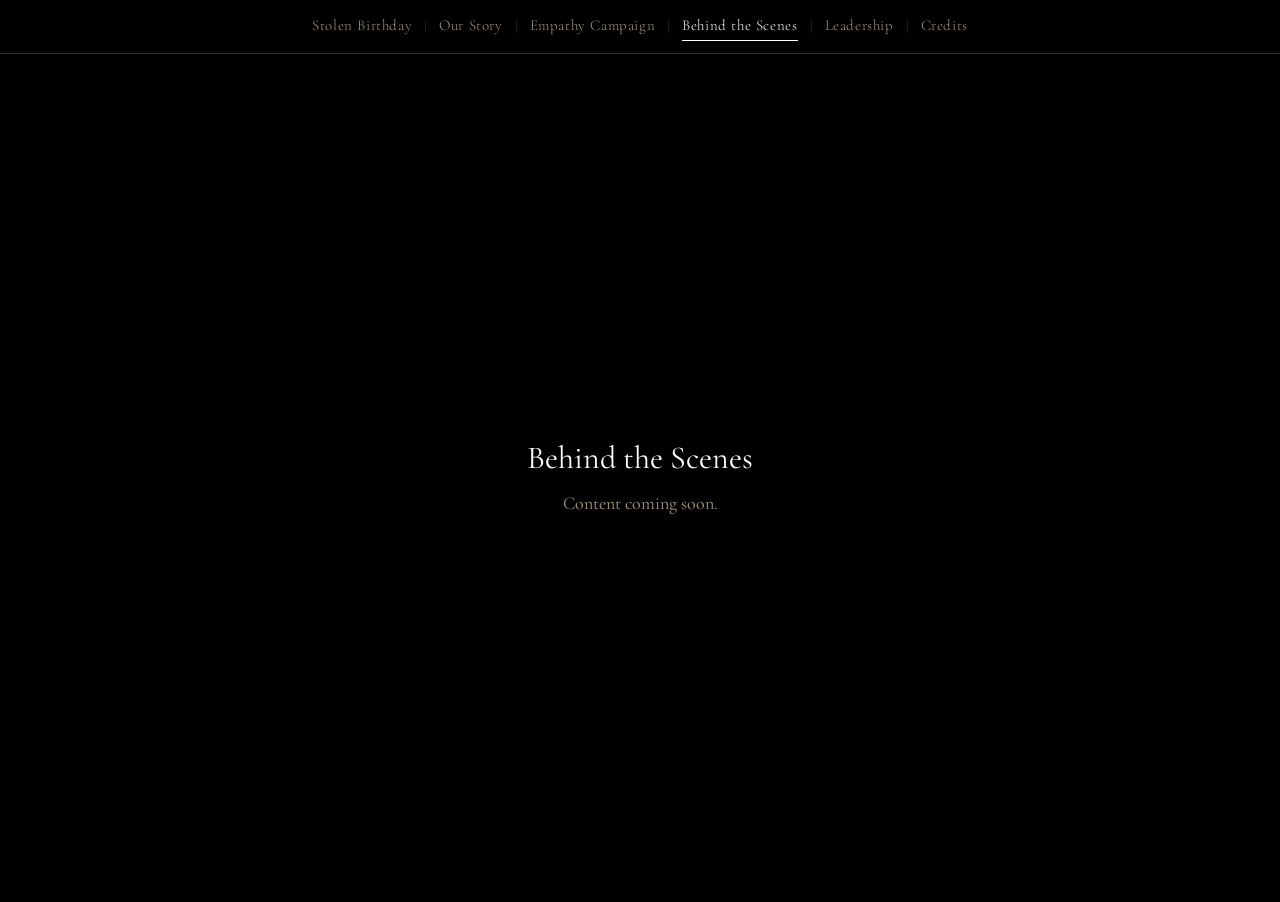
==== behind-the-scenes.html @ 31de5ffd "Ship landing page v1 with token-driven brand system. Publish the three-section magnetic landing, pan" ====
<!DOCTYPE html>
<html lang="en">
  <head>
    <meta charset="utf-8" />
    <meta name="viewport" content="width=device-width, initial-scale=1" />
    <title>Behind the Scenes — Stolen Birthday</title>
    <link rel="preconnect" href="https://fonts.googleapis.com" />
    <link rel="preconnect" href="https://fonts.gstatic.com" crossorigin />
    <link
      href="https://fonts.googleapis.com/css2?family=Cedarville+Cursive&family=Cormorant+Garamond:ital,wght@0,300;0,400;0,500;1,300;1,400&display=swap"
      rel="stylesheet"
    />
    <link rel="stylesheet" href="css/tokens.css" />
    <link rel="stylesheet" href="css/styles.css" />
  </head>
  <body class="is-pane">
    <header class="site-header">
      <nav aria-label="Primary">
        <ul class="site-nav">
          <li class="site-nav__item">
            <a class="site-nav__link" href="index.html">Stolen Birthday</a>
          </li>
          <li class="site-nav__item">
            <a class="site-nav__link" href="our-story.html">Our Story</a>
          </li>
          <li class="site-nav__item">
            <a class="site-nav__link" href="empathy-campaign.html"
              >Empathy Campaign</a
            >
          </li>
          <li class="site-nav__item">
            <a
              class="site-nav__link is-active"
              href="behind-the-scenes.html"
              aria-current="page"
              >Behind the Scenes</a
            >
          </li>
          <li class="site-nav__item">
            <a class="site-nav__link" href="leadership.html">Leadership</a>
          </li>
          <li class="site-nav__item">
            <a class="site-nav__link" href="credits.html">Credits</a>
          </li>
        </ul>
      </nav>
    </header>

    <main class="pane">
      <div class="pane__inner">
        <h1 class="pane__title">Behind the Scenes</h1>
        <p class="pane__lede">Content coming soon.</p>
      </div>
    </main>
  </body>
</html>
---- css/tokens.css ----
/**
 * Stolen Birthday — design tokens (single source of truth)
 * Edit values here only. Site + local /brand/ guidelines both consume these.
 * Paths in url() are relative to this file (css/).
 *
 * Color: pure black page; warm sodium / brick / sharp greens from assets/stills.
 * Type: Cormorant Garamond (thin elegant body/display) + Cedarville Cursive (Coming Soon).
 * Shape: sharp corners everywhere except stills arrow controls (circular by design).
 */

:root {
  color-scheme: dark;

  /* Color — tones from /assets/stills */
  --color-bg: #000000;
  --color-bg-elevated: #1a120c;
  --color-fg: #ffffff;
  --color-muted: #a89880;
  --color-accent: #d4a04a;
  --color-accent-warm: #8c4a28;
  --color-accent-green: #b4c43c;
  --color-green-deep: #2e3810;
  --color-danger: #c42828;
  --color-border: #3a2e24;
  --color-glow-warm: #5a3a12;
  --color-glow-green: #3a4a14;
  --color-glow-deep: #1a1008;

  /* Typography */
  --font-display: "Cormorant Garamond", "Times New Roman", Times, serif;
  --font-body: "Cormorant Garamond", "Times New Roman", Times, serif;
  --font-script: "Cedarville Cursive", "Cormorant Garamond", cursive;
  --font-weight-light: 300;
  --font-weight-display: 400;
  --font-weight-body: 400;
  --font-weight-strong: 500;
  --text-hero: clamp(2.75rem, 9vw, 4.5rem);
  --text-quote: clamp(1.875rem, 5.25vw, 3.75rem);
  --text-coming-soon: clamp(3.5rem, 14vw, 9rem);
  --text-h2: clamp(1.5rem, 3vw, 2rem);
  --text-body: 1.125rem;
  --text-nav: 0.9375rem;
  --text-small: 0.875rem;
  --leading-tight: 1.1;
  --leading-snug: 1.3;
  --leading-body: 1.55;
  --tracking-display: 0;
  --tracking-wide: 0.06em;
  --tracking-nav: 0.04em;

  /* Space — 4px scale */
  --space-1: 0.25rem;
  --space-2: 0.5rem;
  --space-3: 0.75rem;
  --space-4: 1rem;
  --space-5: 1.5rem;
  --space-6: 2rem;
  --space-7: 3rem;
  --space-8: 4rem;

  /* Radius / stroke — sharp corners (cinematic frames, not pills) */
  --radius-sm: 0;
  --radius-md: 0;
  --border-width: 1px;

  /* Motion */
  --ease-out: cubic-bezier(0.22, 1, 0.36, 1);
  --duration-fast: 150ms;
  --duration-med: 320ms;

  /* Layout — landing composition */
  --nav-height: 3.25rem;
  --content-inset: clamp(1rem, 4vw, 2.5rem);
  --quote-max: 75%;
  --footer-min-height: 75svh;
  --stills-slide-width: 86%;
  --logo-footer-size: 9.375rem;

  /* Assets (url relative to css/tokens.css) */
  --logo-ny: url("../assets/brand/n%26y_logo.jpeg");
}
---- css/styles.css ----
/* Site styles — consume tokens only. Edit values in tokens.css. */

* {
  box-sizing: border-box;
}

html {
  scroll-behavior: smooth;
}

html:not(:has(body.is-pane)) {
  scroll-snap-type: y mandatory;
  scroll-padding-top: var(--nav-height);
}

html,
body {
  margin: 0;
  min-height: 100%;
}

body {
  min-height: 100vh;
  background: var(--color-bg);
  color: var(--color-fg);
  font-family: var(--font-body);
  font-size: var(--text-body);
  font-weight: var(--font-weight-body);
  line-height: var(--leading-body);
}

body.is-pane {
  background: var(--color-bg);
}

@media (prefers-reduced-motion: reduce) {
  html {
    scroll-behavior: auto;
  }

  html:not(:has(body.is-pane)) {
    scroll-snap-type: y proximity;
  }
}

img {
  max-width: 100%;
  height: auto;
  display: block;
}

a {
  color: inherit;
  text-decoration: none;
}

:focus-visible {
  outline: var(--border-width) solid var(--color-accent);
  outline-offset: 3px;
}

/* —— Top nav —— */

.site-header {
  position: sticky;
  top: 0;
  z-index: 40;
  background: color-mix(in srgb, var(--color-bg) 88%, transparent);
  backdrop-filter: blur(8px);
  border-bottom: var(--border-width) solid var(--color-border);
}

.site-nav {
  display: flex;
  align-items: center;
  justify-content: center;
  flex-wrap: wrap;
  gap: var(--space-2) 0;
  min-height: var(--nav-height);
  padding: var(--space-3) var(--content-inset);
  list-style: none;
  margin: 0;
}

.site-nav__item {
  display: inline-flex;
  align-items: center;
}

.site-nav__item:not(:last-child)::after {
  content: "|";
  margin: 0 var(--space-3);
  color: var(--color-border);
  font-weight: var(--font-weight-light);
  font-size: var(--text-nav);
  line-height: 1;
  pointer-events: none;
}

.site-nav__link {
  font-family: var(--font-body);
  font-size: var(--text-nav);
  font-weight: var(--font-weight-light);
  letter-spacing: var(--tracking-nav);
  line-height: var(--leading-snug);
  color: var(--color-muted);
  white-space: nowrap;
  padding: var(--space-1) 0;
  border-bottom: var(--border-width) solid transparent;
  transition:
    color var(--duration-fast) var(--ease-out),
    border-color var(--duration-fast) var(--ease-out);
}

.site-nav__link:hover {
  color: var(--color-fg);
}

.site-nav__link.is-active {
  color: var(--color-fg);
  border-bottom-color: var(--color-fg);
}

@media (max-width: 40rem) {
  .site-nav {
    gap: var(--space-1) 0;
    justify-content: flex-start;
    overflow-x: auto;
    flex-wrap: nowrap;
    -webkit-overflow-scrolling: touch;
    scrollbar-width: none;
  }

  .site-nav::-webkit-scrollbar {
    display: none;
  }

  .site-nav__item:not(:last-child)::after {
    margin: 0 var(--space-2);
  }
}

/* —— Landing sections —— */

.landing {
  display: block;
}

.section {
  padding: var(--space-6) var(--content-inset);
}

.section--hero,
.section--stills,
.site-footer {
  scroll-snap-align: start;
  scroll-snap-stop: always;
}

.section--hero {
  position: relative;
  min-height: calc(100svh - var(--nav-height));
  display: flex;
  align-items: center;
  justify-content: center;
  padding: 0;
  overflow: visible;
}

.hero-frame {
  position: relative;
  width: 100%;
  aspect-ratio: 21 / 9;
  max-height: calc(100svh - var(--nav-height));
  background: var(--color-bg-elevated);
  border-block: var(--border-width) solid var(--color-border);
  border-inline: none;
  overflow: visible;
  display: grid;
  place-items: center;
}

.hero-frame__copy {
  position: absolute;
  left: 0;
  right: 0;
  bottom: 0;
  z-index: 2;
  height: 20vh;
  min-height: 5.5rem;
  display: flex;
  flex-direction: column;
  align-items: center;
  justify-content: flex-end;
  text-align: center;
  padding: 0 var(--content-inset) 0;
  transform: translateY(0.35rem);
  pointer-events: none;
}

.hero-frame__status {
  margin: 0;
  font-family: var(--font-script);
  font-size: var(--text-coming-soon);
  font-weight: var(--font-weight-display);
  font-style: normal;
  line-height: 0.9;
  letter-spacing: var(--tracking-display);
  color: var(--color-fg);
  white-space: nowrap;
}

.hero-frame__center {
  display: flex;
  flex-direction: column;
  align-items: center;
  gap: var(--space-5);
  z-index: 1;
  text-align: center;
  padding-inline: var(--content-inset);
}

.hero-frame__note {
  margin: 0;
  font-family: var(--font-body);
  font-size: var(--text-body);
  font-weight: var(--font-weight-light);
  font-style: normal;
  line-height: var(--leading-body);
  letter-spacing: var(--tracking-nav);
  color: var(--color-muted);
}

.hero-frame__cta {
  display: inline-block;
  margin: 0;
  padding: var(--space-2) var(--space-5);
  border: var(--border-width) solid var(--color-accent);
  background: transparent;
  color: var(--color-accent);
  font-family: var(--font-body);
  font-size: var(--text-small);
  font-weight: var(--font-weight-light);
  letter-spacing: var(--tracking-nav);
  line-height: var(--leading-snug);
  text-align: center;
  transition:
    color var(--duration-fast) var(--ease-out),
    background-color var(--duration-fast) var(--ease-out),
    border-color var(--duration-fast) var(--ease-out);
}

.hero-frame__cta:hover {
  color: var(--color-bg);
  background: var(--color-accent);
  border-color: var(--color-accent);
}

/* —— Stills roulette —— */

.section--stills {
  min-height: calc(100svh - var(--nav-height));
  display: flex;
  flex-direction: column;
  justify-content: center;
  padding-top: var(--space-7);
  padding-bottom: var(--space-8);
  padding-inline: clamp(0.75rem, 2.5vw, 1.75rem);
}

.stills {
  width: 100%;
  max-width: none;
  margin: 0 auto;
}

.stills__viewport {
  position: relative;
  overflow: hidden;
  background: transparent;
  border: none;
  aspect-ratio: 21 / 9;
  touch-action: pan-y;
  cursor: grab;
  user-select: none;
}

.stills__viewport.is-dragging {
  cursor: grabbing;
}

.stills__track {
  display: flex;
  align-items: stretch;
  height: 100%;
  gap: var(--space-3);
  will-change: transform;
}

.stills__track.is-animating {
  transition: transform var(--duration-med) var(--ease-out);
}

.stills__slide {
  position: relative;
  flex: 0 0 var(--stills-slide-width);
  width: var(--stills-slide-width);
  height: 100%;
  margin: 0;
  border: var(--border-width) solid var(--color-border);
  background: var(--color-bg-elevated);
  overflow: hidden;
}

.stills__slide img {
  width: 100%;
  height: 100%;
  object-fit: cover;
  pointer-events: none;
  -webkit-user-drag: none;
}

.stills__controls {
  display: flex;
  justify-content: center;
  gap: var(--space-4);
  margin-top: var(--space-5);
}

.stills__btn {
  width: 2.25rem;
  height: 2.25rem;
  border-radius: 50%;
  border: var(--border-width) solid var(--color-border);
  background: transparent;
  color: var(--color-fg);
  font-family: var(--font-body);
  font-size: var(--text-small);
  font-weight: var(--font-weight-light);
  line-height: 1;
  cursor: pointer;
  display: inline-grid;
  place-items: center;
  padding: 0;
  transition:
    border-color var(--duration-fast) var(--ease-out),
    color var(--duration-fast) var(--ease-out),
    background-color var(--duration-fast) var(--ease-out);
}

.stills__btn:hover {
  border-color: var(--color-fg);
  color: var(--color-fg);
}

.stills__btn:active {
  background: var(--color-bg-elevated);
}

/* —— Quote footer —— */

.site-footer {
  border-top: var(--border-width) solid var(--color-border);
  background: var(--color-bg);
  min-height: var(--footer-min-height);
  display: flex;
  flex-direction: column;
  justify-content: space-between;
  padding: var(--space-7) 0 var(--space-5);
}

.footer-quote {
  flex: 1;
  display: flex;
  flex-direction: column;
  justify-content: center;
  align-items: stretch;
  max-width: var(--quote-max);
  width: 100%;
  margin: 0 auto;
  padding-inline: var(--content-inset);
  text-align: center;
  opacity: 0;
  transform: translateY(0.75rem);
  transition:
    opacity var(--duration-med) var(--ease-out),
    transform var(--duration-med) var(--ease-out);
}

.footer-quote.is-visible {
  opacity: 1;
  transform: translateY(0);
}

.footer-quote__text {
  margin: 0;
  font-family: var(--font-display);
  font-size: var(--text-quote);
  font-weight: var(--font-weight-light);
  line-height: var(--leading-snug);
  color: var(--color-fg);
}

.footer-quote__text p {
  margin: 0;
}

.footer-quote__text p + p {
  margin-top: var(--space-5);
}

.footer-quote__attr {
  display: block;
  margin-top: var(--space-6);
  font-family: var(--font-display);
  font-style: normal;
  font-size: var(--text-h2);
  font-weight: var(--font-weight-light);
  color: var(--color-fg);
  text-align: center;
}

.footer-meta {
  display: grid;
  grid-template-columns: 1fr auto 1fr;
  align-items: center;
  gap: var(--space-4);
  width: 100%;
  margin: var(--space-7) 0 0;
  padding: var(--space-4) var(--content-inset) 0;
  border-top: var(--border-width) solid var(--color-border);
}

.footer-meta__contact {
  justify-self: start;
  min-width: 0;
  font-size: var(--text-small);
  color: var(--color-muted);
  line-height: 1;
}

.footer-meta__contact a {
  color: var(--color-muted);
  border-bottom: var(--border-width) solid transparent;
  white-space: nowrap;
  transition:
    color var(--duration-fast) var(--ease-out),
    border-color var(--duration-fast) var(--ease-out);
}

.footer-meta__contact a:hover {
  color: var(--color-fg);
  border-bottom-color: var(--color-fg);
}

.footer-meta__socials {
  display: flex;
  flex-wrap: nowrap;
  align-items: center;
  gap: var(--space-3);
  margin: 0;
  padding: 0;
  list-style: none;
  overflow-x: auto;
  scrollbar-width: none;
}

.footer-meta__socials::-webkit-scrollbar {
  display: none;
}

.footer-meta__logo {
  justify-self: center;
  width: var(--logo-footer-size);
  height: var(--logo-footer-size);
  background-color: var(--color-bg);
  background-image: var(--logo-ny);
  background-size: contain;
  background-repeat: no-repeat;
  background-position: center;
}

.footer-meta__copy {
  justify-self: end;
  text-align: right;
  margin: 0;
  font-size: var(--text-small);
  color: var(--color-muted);
  line-height: 1;
  white-space: nowrap;
}

@media (max-width: 40rem) {
  .footer-meta {
    gap: var(--space-3);
  }

  .footer-meta__logo {
    width: calc(var(--logo-footer-size) * 0.8);
    height: calc(var(--logo-footer-size) * 0.8);
  }
}

/* —— Pane placeholder pages —— */

.pane {
  min-height: calc(100vh - var(--nav-height));
  display: flex;
  align-items: center;
  justify-content: center;
  padding: var(--space-8) var(--content-inset);
  text-align: center;
}

.pane__inner {
  max-width: 28rem;
}

.pane__title {
  margin: 0 0 var(--space-3);
  font-family: var(--font-display);
  font-size: var(--text-h2);
  font-weight: var(--font-weight-display);
  line-height: var(--leading-snug);
  letter-spacing: var(--tracking-display);
}

.pane__lede {
  margin: 0;
  color: var(--color-muted);
  font-size: var(--text-body);
}

.pane__home {
  margin: var(--space-5) 0 0;
}
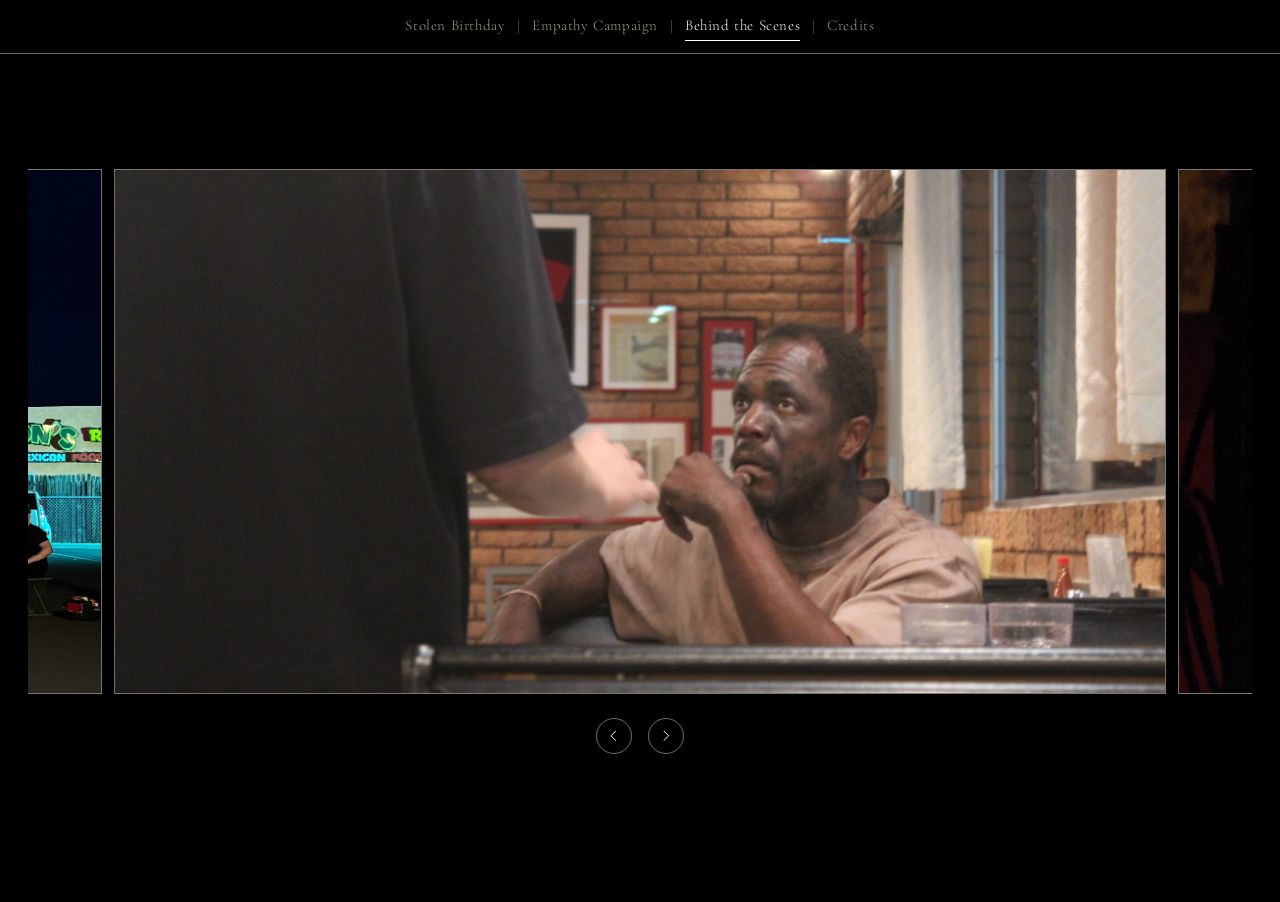
==== commit 2cbe588e: "Add film credits crawl, BTS roulette, and trim unused panes. Ship scrollable credits with day photos" ====
--- a/behind-the-scenes.html
+++ b/behind-the-scenes.html
@@ -4,6 +4,10 @@
     <meta charset="utf-8" />
     <meta name="viewport" content="width=device-width, initial-scale=1" />
     <title>Behind the Scenes — Stolen Birthday</title>
+    <meta
+      name="description"
+      content="Behind the scenes photos from the making of Stolen Birthday."
+    />
     <link rel="preconnect" href="https://fonts.googleapis.com" />
     <link rel="preconnect" href="https://fonts.gstatic.com" crossorigin />
     <link
@@ -13,15 +17,12 @@
     <link rel="stylesheet" href="css/tokens.css" />
     <link rel="stylesheet" href="css/styles.css" />
   </head>
-  <body class="is-pane">
+  <body class="is-bts">
     <header class="site-header">
       <nav aria-label="Primary">
         <ul class="site-nav">
           <li class="site-nav__item">
             <a class="site-nav__link" href="index.html">Stolen Birthday</a>
-          </li>
-          <li class="site-nav__item">
-            <a class="site-nav__link" href="our-story.html">Our Story</a>
           </li>
           <li class="site-nav__item">
             <a class="site-nav__link" href="empathy-campaign.html"
@@ -37,20 +38,142 @@
             >
           </li>
           <li class="site-nav__item">
-            <a class="site-nav__link" href="leadership.html">Leadership</a>
-          </li>
-          <li class="site-nav__item">
             <a class="site-nav__link" href="credits.html">Credits</a>
           </li>
         </ul>
       </nav>
     </header>
 
-    <main class="pane">
-      <div class="pane__inner">
-        <h1 class="pane__title">Behind the Scenes</h1>
-        <p class="pane__lede">Content coming soon.</p>
+    <main class="bts" aria-label="Behind the scenes">
+      <div class="stills" data-stills>
+        <div class="stills__viewport">
+          <div class="stills__track" data-stills-track>
+            <figure class="stills__slide">
+              <img
+                src="assets/bts/stolen_birthday_bts1.jpeg"
+                alt="Behind the scenes photo 1"
+                width="720"
+                height="480"
+              />
+            </figure>
+            <figure class="stills__slide">
+              <img
+                src="assets/bts/stolen_birthday_bts2.jpeg"
+                alt="Behind the scenes photo 2"
+                width="4032"
+                height="2268"
+                loading="lazy"
+              />
+            </figure>
+            <figure class="stills__slide">
+              <img
+                src="assets/bts/stolen_birthday_bts3.jpeg"
+                alt="Behind the scenes photo 3"
+                width="1280"
+                height="720"
+                loading="lazy"
+              />
+            </figure>
+            <figure class="stills__slide">
+              <img
+                src="assets/bts/stolen_birthday_bts4.jpeg"
+                alt="Behind the scenes photo 4"
+                width="4032"
+                height="2268"
+                loading="lazy"
+              />
+            </figure>
+            <figure class="stills__slide">
+              <img
+                src="assets/bts/stolen_birthday_bts5.jpeg"
+                alt="Behind the scenes photo 5"
+                width="4032"
+                height="2268"
+                loading="lazy"
+              />
+            </figure>
+            <figure class="stills__slide">
+              <img
+                src="assets/bts/stolen_birthday_bts6.jpeg"
+                alt="Behind the scenes photo 6"
+                width="4032"
+                height="2268"
+                loading="lazy"
+              />
+            </figure>
+            <figure class="stills__slide">
+              <img
+                src="assets/bts/stolen_birthday_bts7.jpeg"
+                alt="Behind the scenes photo 7"
+                width="4032"
+                height="2268"
+                loading="lazy"
+              />
+            </figure>
+            <figure class="stills__slide">
+              <img
+                src="assets/bts/stolen_birthday_bts8.jpeg"
+                alt="Behind the scenes photo 8"
+                width="4032"
+                height="3024"
+                loading="lazy"
+              />
+            </figure>
+            <figure class="stills__slide">
+              <img
+                src="assets/bts/stolen_birthday_bts9.JPG"
+                alt="Behind the scenes photo 9"
+                width="1179"
+                height="629"
+                loading="lazy"
+              />
+            </figure>
+            <figure class="stills__slide">
+              <img
+                src="assets/bts/stolen_birthday_bts10.jpeg"
+                alt="Behind the scenes photo 10"
+                width="5712"
+                height="4284"
+                loading="lazy"
+              />
+            </figure>
+          </div>
+        </div>
+        <div class="stills__controls">
+          <button
+            type="button"
+            class="stills__btn"
+            data-stills-prev
+            aria-label="Previous photo"
+          >
+            <svg
+              class="stills__icon"
+              viewBox="0 0 24 24"
+              aria-hidden="true"
+              focusable="false"
+            >
+              <path d="M15 4L7 12l8 8" />
+            </svg>
+          </button>
+          <button
+            type="button"
+            class="stills__btn"
+            data-stills-next
+            aria-label="Next photo"
+          >
+            <svg
+              class="stills__icon"
+              viewBox="0 0 24 24"
+              aria-hidden="true"
+              focusable="false"
+            >
+              <path d="M9 4l8 8-8 8" />
+            </svg>
+          </button>
+        </div>
       </div>
     </main>
+
+    <script src="js/main.js" defer></script>
   </body>
 </html>
--- a/css/tokens.css
+++ b/css/tokens.css
@@ -21,7 +21,8 @@
   --color-accent-green: #b4c43c;
   --color-green-deep: #2e3810;
   --color-danger: #c42828;
-  --color-border: #3a2e24;
+  /* Soft white — same 1px stroke as before; full #fff reads heavier on black */
+  --color-border: color-mix(in srgb, #ffffff 42%, transparent);
   --color-glow-warm: #5a3a12;
   --color-glow-green: #3a4a14;
   --color-glow-deep: #1a1008;
@@ -41,12 +42,21 @@
   --text-body: 1.125rem;
   --text-nav: 0.9375rem;
   --text-small: 0.875rem;
+  --text-credit-role: clamp(0.8125rem, 1.5vw, 1.05rem);
+  --text-credit-name: clamp(1.05rem, 2.2vw, 1.5rem);
   --leading-tight: 1.1;
   --leading-snug: 1.3;
   --leading-body: 1.55;
+  --leading-credit: 1.25;
   --tracking-display: 0;
   --tracking-wide: 0.06em;
   --tracking-nav: 0.04em;
+
+  /* Credits */
+  --credits-block-gap: clamp(2.75rem, 7vh, 4.5rem);
+  --credits-pair-gap: 0.35em;
+  --credits-cast-gap: 0.55em;
+  --credits-as-gutter: clamp(0.65rem, 1.6vw, 1.1rem);
 
   /* Space — 4px scale */
   --space-1: 0.25rem;
@@ -65,8 +75,10 @@
 
   /* Motion */
   --ease-out: cubic-bezier(0.22, 1, 0.36, 1);
+  --ease-stills: cubic-bezier(0.33, 0.1, 0.25, 1);
   --duration-fast: 150ms;
   --duration-med: 320ms;
+  --duration-stills: 720ms;
 
   /* Layout — landing composition */
   --nav-height: 3.25rem;
--- a/css/styles.css
+++ b/css/styles.css
@@ -55,7 +55,7 @@
 }
 
 :focus-visible {
-  outline: var(--border-width) solid var(--color-accent);
+  outline: var(--border-width) solid var(--color-fg);
   outline-offset: 3px;
 }
 
@@ -159,9 +159,9 @@
 
 .section--hero {
   position: relative;
-  min-height: calc(100svh - var(--nav-height));
-  display: flex;
-  align-items: center;
+  min-height: calc(100svh - var(--nav-height) - var(--space-6));
+  display: flex;
+  align-items: flex-start;
   justify-content: center;
   padding: 0;
   overflow: visible;
@@ -171,7 +171,7 @@
   position: relative;
   width: 100%;
   aspect-ratio: 21 / 9;
-  max-height: calc(100svh - var(--nav-height));
+  max-height: calc(100svh - var(--nav-height) - var(--space-6));
   background: var(--color-bg-elevated);
   border-block: var(--border-width) solid var(--color-border);
   border-inline: none;
@@ -298,7 +298,7 @@
 }
 
 .stills__track.is-animating {
-  transition: transform var(--duration-med) var(--ease-out);
+  transition: transform var(--duration-stills) var(--ease-stills);
 }
 
 .stills__slide {
@@ -334,10 +334,6 @@
   border: var(--border-width) solid var(--color-border);
   background: transparent;
   color: var(--color-fg);
-  font-family: var(--font-body);
-  font-size: var(--text-small);
-  font-weight: var(--font-weight-light);
-  line-height: 1;
   cursor: pointer;
   display: inline-grid;
   place-items: center;
@@ -346,6 +342,21 @@
     border-color var(--duration-fast) var(--ease-out),
     color var(--duration-fast) var(--ease-out),
     background-color var(--duration-fast) var(--ease-out);
+}
+
+.stills__icon {
+  width: 0.85rem;
+  height: 0.85rem;
+  display: block;
+}
+
+.stills__icon path {
+  fill: none;
+  stroke: currentColor;
+  stroke-width: var(--border-width);
+  stroke-linecap: square;
+  stroke-linejoin: miter;
+  vector-effect: non-scaling-stroke;
 }
 
 .stills__btn:hover {
@@ -534,3 +545,208 @@
 .pane__home {
   margin: var(--space-5) 0 0;
 }
+
+/* —— Behind the scenes roulette —— */
+
+body.is-bts {
+  min-height: 100vh;
+  min-height: 100dvh;
+}
+
+.bts {
+  min-height: calc(100svh - var(--nav-height));
+  display: flex;
+  flex-direction: column;
+  justify-content: center;
+  padding: var(--space-6) clamp(0.75rem, 2.5vw, 1.75rem) var(--space-8);
+}
+
+/* —— Film credits —— */
+
+.credits {
+  min-height: calc(100vh - var(--nav-height));
+  min-height: calc(100dvh - var(--nav-height));
+  background: var(--color-bg);
+  color: var(--color-fg);
+  padding: var(--space-8) var(--content-inset);
+}
+
+.credits__list {
+  display: flex;
+  flex-direction: column;
+  align-items: center;
+  gap: var(--credits-block-gap);
+  width: min(44rem, 100%);
+  margin: var(--space-7) auto 0;
+  text-align: center;
+}
+
+.credits__logo {
+  width: var(--logo-footer-size);
+  height: var(--logo-footer-size);
+  margin: var(--space-8) auto 0;
+  background-color: var(--color-bg);
+  background-image: var(--logo-ny);
+  background-size: contain;
+  background-repeat: no-repeat;
+  background-position: center;
+}
+
+.credit {
+  display: flex;
+  flex-direction: column;
+  align-items: center;
+  gap: var(--credits-pair-gap);
+  width: 100%;
+}
+
+.credit__role {
+  margin: 0;
+  font-family: var(--font-display);
+  font-size: var(--text-credit-role);
+  font-weight: var(--font-weight-light);
+  line-height: var(--leading-credit);
+  letter-spacing: var(--tracking-display);
+  color: var(--color-fg);
+}
+
+.credit__name {
+  margin: 0;
+  font-family: var(--font-display);
+  font-size: var(--text-credit-name);
+  font-weight: var(--font-weight-display);
+  line-height: var(--leading-credit);
+  letter-spacing: var(--tracking-display);
+  color: var(--color-fg);
+}
+
+.credit--cast {
+  gap: var(--space-4);
+}
+
+.credit__cast {
+  display: flex;
+  flex-direction: column;
+  align-items: stretch;
+  gap: var(--credits-cast-gap);
+  width: min(100%, 46rem);
+  margin: 0;
+  padding: 0;
+  list-style: none;
+}
+
+.credit__row {
+  display: grid;
+  grid-template-columns: minmax(0, 1fr) auto minmax(0, 1fr);
+  align-items: baseline;
+  column-gap: var(--credits-as-gutter);
+  font-family: var(--font-display);
+  font-size: var(--text-credit-name);
+  font-weight: var(--font-weight-display);
+  line-height: var(--leading-credit);
+}
+
+.credit__actor {
+  text-align: right;
+  white-space: nowrap;
+}
+
+.credit__as {
+  text-align: center;
+  font-size: 0.92em;
+  font-weight: var(--font-weight-light);
+}
+
+.credit__character {
+  text-align: left;
+  white-space: nowrap;
+}
+
+@media (max-width: 40rem) {
+  .credit__row {
+    display: flex;
+    flex-wrap: wrap;
+    justify-content: center;
+    column-gap: var(--credits-as-gutter);
+    row-gap: 0.15em;
+  }
+
+  .credit__actor,
+  .credit__character {
+    white-space: normal;
+    text-align: center;
+  }
+}
+
+.credits-closer {
+  width: 100%;
+  margin: 0;
+  text-align: center;
+}
+
+.credits-closer__inner {
+  width: min(72rem, 100%);
+  margin: 0 auto;
+}
+
+.credits-closer::after {
+  content: "";
+  display: block;
+  width: 100vw;
+  height: var(--border-width);
+  margin: var(--space-5) 0 0;
+  margin-left: calc(50% - 50vw);
+  background: var(--color-border);
+}
+
+.credits-closer__days {
+  display: grid;
+  grid-template-columns: 1fr 1fr;
+  gap: var(--space-4);
+}
+
+.credits-closer__day {
+  margin: 0;
+  display: flex;
+  flex-direction: column;
+  gap: var(--space-3);
+}
+
+.credits-closer__day img {
+  width: 100%;
+  aspect-ratio: 16 / 9;
+  height: auto;
+  object-fit: cover;
+  object-position: center;
+  display: block;
+  background: var(--color-bg-elevated);
+}
+
+.credits-closer__day figcaption {
+  margin: 0;
+  font-family: var(--font-display);
+  font-size: var(--text-credit-role);
+  font-weight: var(--font-weight-light);
+  line-height: var(--leading-credit);
+  letter-spacing: var(--tracking-display);
+  color: var(--color-fg);
+}
+
+.credits-closer__thanks {
+  margin: var(--space-5) 0 0;
+  width: 100%;
+  max-width: none;
+  font-family: var(--font-display);
+  font-size: var(--text-credit-name);
+  font-weight: var(--font-weight-display);
+  line-height: var(--leading-snug);
+  letter-spacing: var(--tracking-display);
+  color: var(--color-fg);
+}
+
+@media (max-width: 40rem) {
+  .credits-closer__days {
+    grid-template-columns: 1fr;
+    gap: var(--space-6);
+  }
+}
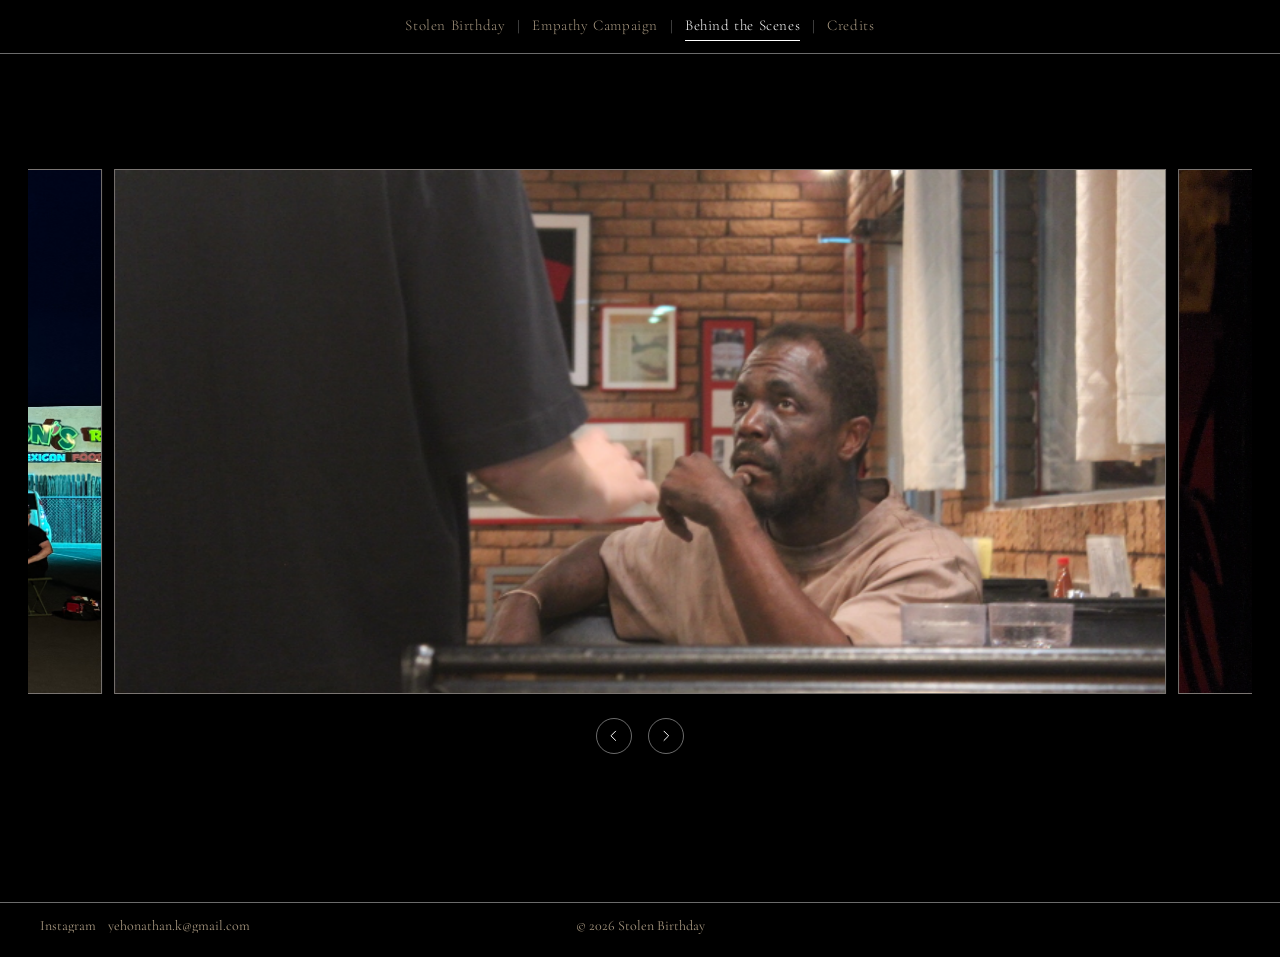
==== commit ad80fbbe: "Share compact footers, clear Safari chrome, and free non-landing scroll. Lift content above the mobi" ====
--- a/behind-the-scenes.html
+++ b/behind-the-scenes.html
@@ -2,7 +2,10 @@
 <html lang="en">
   <head>
     <meta charset="utf-8" />
-    <meta name="viewport" content="width=device-width, initial-scale=1" />
+    <meta
+      name="viewport"
+      content="width=device-width, initial-scale=1, viewport-fit=cover"
+    />
     <title>Behind the Scenes — Stolen Birthday</title>
     <meta
       name="description"
@@ -17,32 +20,49 @@
     <link rel="stylesheet" href="css/tokens.css" />
     <link rel="stylesheet" href="css/styles.css" />
   </head>
-  <body class="is-bts">
-    <header class="site-header">
-      <nav aria-label="Primary">
-        <ul class="site-nav">
-          <li class="site-nav__item">
-            <a class="site-nav__link" href="index.html">Stolen Birthday</a>
-          </li>
-          <li class="site-nav__item">
-            <a class="site-nav__link" href="empathy-campaign.html"
-              >Empathy Campaign</a
-            >
-          </li>
-          <li class="site-nav__item">
-            <a
-              class="site-nav__link is-active"
-              href="behind-the-scenes.html"
-              aria-current="page"
-              >Behind the Scenes</a
-            >
-          </li>
-          <li class="site-nav__item">
-            <a class="site-nav__link" href="credits.html">Credits</a>
-          </li>
-        </ul>
-      </nav>
+  <body class="is-bts is-free-scroll">
+    <header class="site-header" data-site-header>
+      <div class="site-header__bar">
+        <p class="site-header__title">Behind the Scenes</p>
+        <button
+          type="button"
+          class="nav-toggle"
+          data-nav-toggle
+          aria-expanded="false"
+          aria-controls="primary-nav"
+          aria-label="Open menu"
+        >
+          <span class="nav-toggle__icon" aria-hidden="true">
+            <span></span>
+            <span></span>
+            <span></span>
+          </span>
+        </button>
+      </div>
     </header>
+    <nav id="primary-nav" class="site-nav-panel" data-nav-panel aria-label="Primary">
+      <ul class="site-nav">
+        <li class="site-nav__item">
+          <a class="site-nav__link" href="index.html">Stolen Birthday</a>
+        </li>
+        <li class="site-nav__item">
+          <a class="site-nav__link" href="empathy-campaign.html"
+            >Empathy Campaign</a
+          >
+        </li>
+        <li class="site-nav__item">
+          <a
+            class="site-nav__link is-active"
+            href="behind-the-scenes.html"
+            aria-current="page"
+            >Behind the Scenes</a
+          >
+        </li>
+        <li class="site-nav__item">
+          <a class="site-nav__link" href="credits.html">Credits</a>
+        </li>
+      </ul>
+    </nav>
 
     <main class="bts" aria-label="Behind the scenes">
       <div class="stills" data-stills>
@@ -87,15 +107,6 @@
               <img
                 src="assets/bts/stolen_birthday_bts5.jpeg"
                 alt="Behind the scenes photo 5"
-                width="4032"
-                height="2268"
-                loading="lazy"
-              />
-            </figure>
-            <figure class="stills__slide">
-              <img
-                src="assets/bts/stolen_birthday_bts6.jpeg"
-                alt="Behind the scenes photo 6"
                 width="4032"
                 height="2268"
                 loading="lazy"
@@ -174,6 +185,29 @@
       </div>
     </main>
 
+    <footer class="site-footer site-footer--meta">
+      <div class="footer-meta footer-meta--simple">
+        <div class="footer-meta__contact">
+          <ul class="footer-meta__socials">
+            <li>
+              <a
+                href="https://www.instagram.com/stolenbirthday/"
+                target="_blank"
+                rel="noopener noreferrer"
+                >Instagram</a
+              >
+            </li>
+            <li>
+              <a href="mailto:yehonathan.k@gmail.com"
+                >yehonathan.k@gmail.com</a
+              >
+            </li>
+          </ul>
+        </div>
+        <p class="footer-meta__copy">© 2026 Stolen Birthday</p>
+      </div>
+    </footer>
+
     <script src="js/main.js" defer></script>
   </body>
 </html>
--- a/css/tokens.css
+++ b/css/tokens.css
@@ -87,6 +87,11 @@
   --footer-min-height: 75svh;
   --stills-slide-width: 86%;
   --logo-footer-size: 9.375rem;
+  /* Home indicator / notch only — NOT Safari’s toolbar */
+  --safe-bottom: env(safe-area-inset-bottom, 0px);
+  /* Extra clearance for mobile browser chrome (Safari bottom bar ≈ 5rem).
+     safe-area-inset alone does not cover that toolbar. */
+  --browser-chrome-bottom: 0px;
 
   /* Assets (url relative to css/tokens.css) */
   --logo-ny: url("../assets/brand/n%26y_logo.jpeg");
--- a/css/styles.css
+++ b/css/styles.css
@@ -8,7 +8,7 @@
   scroll-behavior: smooth;
 }
 
-html:not(:has(body.is-pane)) {
+html:not(:has(body.is-pane, body.is-free-scroll)) {
   scroll-snap-type: y mandatory;
   scroll-padding-top: var(--nav-height);
 }
@@ -38,7 +38,7 @@
     scroll-behavior: auto;
   }
 
-  html:not(:has(body.is-pane)) {
+  html:not(:has(body.is-pane, body.is-free-scroll)) {
     scroll-snap-type: y proximity;
   }
 }
@@ -62,11 +62,24 @@
 /* —— Top nav —— */
 
 .site-header {
+  /* Mobile-only chrome (hamburger). Desktop nav sticks on .site-nav-panel. */
+  position: sticky;
+  top: 0;
+  z-index: 60;
+  background: transparent;
+  border-bottom: none;
+}
+
+.site-header__bar {
+  display: none;
+}
+
+.site-nav-panel {
   position: sticky;
   top: 0;
   z-index: 40;
-  background: color-mix(in srgb, var(--color-bg) 88%, transparent);
-  backdrop-filter: blur(8px);
+  display: block;
+  background: color-mix(in srgb, var(--color-bg) 94%, transparent);
   border-bottom: var(--border-width) solid var(--color-border);
 }
 
@@ -112,8 +125,10 @@
     border-color var(--duration-fast) var(--ease-out);
 }
 
-.site-nav__link:hover {
-  color: var(--color-fg);
+@media (hover: hover) and (pointer: fine) {
+  .site-nav__link:hover {
+    color: var(--color-fg);
+  }
 }
 
 .site-nav__link.is-active {
@@ -121,22 +136,206 @@
   border-bottom-color: var(--color-fg);
 }
 
+.nav-toggle {
+  display: inline-flex;
+  align-items: center;
+  justify-content: center;
+  width: 2.75rem;
+  height: 2.75rem;
+  margin: 0;
+  padding: 0;
+  border: none;
+  background: transparent;
+  color: var(--color-fg);
+  cursor: pointer;
+}
+
+.nav-toggle__icon {
+  position: relative;
+  display: block;
+  width: 1.25rem;
+  height: 0.875rem;
+}
+
+.nav-toggle__icon span {
+  position: absolute;
+  left: 0;
+  right: 0;
+  height: var(--border-width);
+  background: currentColor;
+  transition:
+    transform var(--duration-med) var(--ease-out),
+    opacity var(--duration-fast) var(--ease-out),
+    top var(--duration-med) var(--ease-out);
+}
+
+.nav-toggle__icon span:nth-child(1) {
+  top: 0;
+}
+
+.nav-toggle__icon span:nth-child(2) {
+  top: 50%;
+  transform: translateY(-50%);
+}
+
+.nav-toggle__icon span:nth-child(3) {
+  bottom: 0;
+  top: auto;
+}
+
+body.is-nav-open {
+  overflow: hidden;
+}
+
+body.is-nav-open .nav-toggle__icon span:nth-child(1) {
+  top: 50%;
+  transform: translateY(-50%) rotate(45deg);
+}
+
+body.is-nav-open .nav-toggle__icon span:nth-child(2) {
+  opacity: 0;
+}
+
+body.is-nav-open .nav-toggle__icon span:nth-child(3) {
+  top: 50%;
+  bottom: auto;
+  transform: translateY(-50%) rotate(-45deg);
+}
+
+.site-header__title {
+  display: none;
+  margin: 0;
+  font-family: var(--font-body);
+  font-size: var(--text-nav);
+  font-weight: var(--font-weight-light);
+  letter-spacing: var(--tracking-nav);
+  line-height: var(--leading-snug);
+  color: var(--color-fg);
+  white-space: nowrap;
+  overflow: hidden;
+  text-overflow: ellipsis;
+  min-width: 0;
+}
+
 @media (max-width: 40rem) {
+  :root {
+    /* ~Safari/Chrome iOS bottom toolbar; safe-area alone is not enough */
+    --browser-chrome-bottom: 5.25rem;
+  }
+
+  .site-header__bar {
+    display: flex;
+    align-items: center;
+    justify-content: space-between;
+    gap: var(--space-3);
+    position: relative;
+    z-index: 60;
+    min-height: var(--nav-height);
+    padding-top: max(var(--space-2), env(safe-area-inset-top, 0px));
+    padding-bottom: var(--space-2);
+    padding-inline: var(--content-inset);
+    background: color-mix(in srgb, var(--color-bg) 94%, transparent);
+    border-bottom: var(--border-width) solid var(--color-border);
+  }
+
+  .site-header__title {
+    display: block;
+  }
+
+  .nav-toggle {
+    flex-shrink: 0;
+  }
+
+  .site-nav-panel {
+    position: fixed;
+    inset: 0;
+    z-index: 50;
+    display: flex;
+    align-items: center;
+    justify-content: center;
+    width: 100%;
+    height: 100%;
+    min-height: 100svh;
+    min-height: 100dvh;
+    padding: calc(
+        var(--nav-height) + var(--space-6) + env(safe-area-inset-top, 0px)
+      )
+      var(--content-inset)
+      calc(var(--space-8) + var(--browser-chrome-bottom) + var(--safe-bottom));
+    margin: 0;
+    border-bottom: none;
+    background: var(--color-bg);
+    opacity: 0;
+    visibility: hidden;
+    pointer-events: none;
+    transition:
+      opacity var(--duration-med) var(--ease-out),
+      visibility var(--duration-med) var(--ease-out);
+  }
+
+  body.is-nav-open .site-nav-panel {
+    opacity: 1;
+    visibility: visible;
+    pointer-events: auto;
+  }
+
   .site-nav {
-    gap: var(--space-1) 0;
-    justify-content: flex-start;
-    overflow-x: auto;
+    flex-direction: column;
     flex-wrap: nowrap;
-    -webkit-overflow-scrolling: touch;
-    scrollbar-width: none;
-  }
-
-  .site-nav::-webkit-scrollbar {
-    display: none;
-  }
-
+    align-items: center;
+    justify-content: center;
+    gap: var(--space-5);
+    min-height: 0;
+    padding: 0;
+    width: 100%;
+  }
+
+  .site-nav__item {
+    display: flex;
+    flex-direction: column;
+    align-items: center;
+    justify-content: center;
+    width: 100%;
+  }
+
+  /* Same token as desktop "|" panes — horizontal hairline between items */
   .site-nav__item:not(:last-child)::after {
-    margin: 0 var(--space-2);
+    content: "";
+    display: block;
+    width: 2.75rem;
+    height: 0;
+    margin: var(--space-4) 0 0;
+    border-bottom: var(--border-width) solid var(--color-border);
+    color: transparent;
+    font-size: 0;
+    line-height: 0;
+  }
+
+  .site-nav__link {
+    font-size: var(--text-h2);
+    color: var(--color-muted);
+    white-space: normal;
+    text-align: center;
+    padding: var(--space-3) var(--space-2);
+    border-bottom: none;
+  }
+
+  .site-nav__link.is-active {
+    color: var(--color-fg);
+    border-bottom: none;
+  }
+
+  @media (hover: hover) and (pointer: fine) {
+    .site-nav__link:hover {
+      color: var(--color-fg);
+    }
+  }
+}
+
+@media (max-width: 40rem) and (prefers-reduced-motion: reduce) {
+  .site-nav-panel,
+  .nav-toggle__icon span {
+    transition: none;
   }
 }
 
@@ -152,7 +351,7 @@
 
 .section--hero,
 .section--stills,
-.site-footer {
+.site-footer:not(.site-footer--meta) {
   scroll-snap-align: start;
   scroll-snap-stop: always;
 }
@@ -250,10 +449,47 @@
     border-color var(--duration-fast) var(--ease-out);
 }
 
-.hero-frame__cta:hover {
+@media (hover: hover) and (pointer: fine) {
+  .hero-frame__cta:hover {
+    color: var(--color-bg);
+    background: var(--color-accent);
+    border-color: var(--color-accent);
+  }
+}
+
+.hero-frame__cta:active {
   color: var(--color-bg);
   background: var(--color-accent);
   border-color: var(--color-accent);
+}
+
+@media (max-width: 40rem) {
+  .section--hero {
+    min-height: calc(100svh - var(--nav-height));
+    align-items: center;
+  }
+
+  .hero-frame {
+    aspect-ratio: 16 / 9;
+    min-height: min(22rem, calc(100svh - var(--nav-height) - var(--space-6)));
+    max-height: none;
+  }
+
+  .hero-frame__center {
+    gap: var(--space-4);
+    padding-bottom: 4.5rem;
+  }
+
+  .hero-frame__copy {
+    height: auto;
+    min-height: 0;
+    padding-bottom: var(--space-2);
+    transform: translateY(0.15rem);
+  }
+
+  .hero-frame__status {
+    font-size: clamp(2.75rem, 12vw, 4.25rem);
+  }
 }
 
 /* —— Stills roulette —— */
@@ -285,6 +521,12 @@
   user-select: none;
 }
 
+@media (max-width: 40rem) {
+  .stills__viewport {
+    aspect-ratio: 16 / 9;
+  }
+}
+
 .stills__viewport.is-dragging {
   cursor: grabbing;
 }
@@ -359,13 +601,21 @@
   vector-effect: non-scaling-stroke;
 }
 
-.stills__btn:hover {
-  border-color: var(--color-fg);
-  color: var(--color-fg);
+/* Hover only on fine pointers — touch leaves :hover stuck after tap */
+@media (hover: hover) and (pointer: fine) {
+  .stills__btn:hover {
+    border-color: var(--color-fg);
+    color: var(--color-fg);
+  }
 }
 
 .stills__btn:active {
   background: var(--color-bg-elevated);
+}
+
+.stills__btn:focus-visible {
+  border-color: var(--color-fg);
+  color: var(--color-fg);
 }
 
 /* —— Quote footer —— */
@@ -377,7 +627,30 @@
   display: flex;
   flex-direction: column;
   justify-content: space-between;
-  padding: var(--space-7) 0 var(--space-5);
+  /* safe-bottom = home indicator; browser-chrome-bottom = Safari/Chrome toolbar */
+  padding: var(--space-7) 0
+    calc(
+      var(--space-5) + var(--browser-chrome-bottom) + var(--safe-bottom)
+    );
+}
+
+/* Contact + © only (no quote / no N&Y mark) — Empathy, BTS, Credits */
+.site-footer--meta {
+  min-height: 0;
+  justify-content: flex-end;
+  border-top: none;
+  padding-top: 0;
+  /* Never a snap “page” — only the landing quote footer snaps */
+  scroll-snap-align: unset;
+  scroll-snap-stop: normal;
+}
+
+.site-footer--meta .footer-meta {
+  margin-top: 0;
+}
+
+.footer-meta--simple {
+  grid-template-columns: 1fr 1fr;
 }
 
 .footer-quote {
@@ -459,9 +732,11 @@
     border-color var(--duration-fast) var(--ease-out);
 }
 
-.footer-meta__contact a:hover {
-  color: var(--color-fg);
-  border-bottom-color: var(--color-fg);
+@media (hover: hover) and (pointer: fine) {
+  .footer-meta__contact a:hover {
+    color: var(--color-fg);
+    border-bottom-color: var(--color-fg);
+  }
 }
 
 .footer-meta__socials {
@@ -480,17 +755,6 @@
   display: none;
 }
 
-.footer-meta__logo {
-  justify-self: center;
-  width: var(--logo-footer-size);
-  height: var(--logo-footer-size);
-  background-color: var(--color-bg);
-  background-image: var(--logo-ny);
-  background-size: contain;
-  background-repeat: no-repeat;
-  background-position: center;
-}
-
 .footer-meta__copy {
   justify-self: end;
   text-align: right;
@@ -503,23 +767,38 @@
 
 @media (max-width: 40rem) {
   .footer-meta {
-    gap: var(--space-3);
-  }
-
-  .footer-meta__logo {
-    width: calc(var(--logo-footer-size) * 0.8);
-    height: calc(var(--logo-footer-size) * 0.8);
+    grid-template-columns: 1fr;
+    justify-items: center;
+    gap: var(--space-4);
+    text-align: center;
+  }
+
+  .footer-meta__contact {
+    justify-self: center;
+  }
+
+  .footer-meta__copy {
+    justify-self: center;
+    text-align: center;
+    white-space: normal;
+  }
+
+  .footer-meta__socials {
+    flex-wrap: wrap;
+    justify-content: center;
+    overflow: visible;
   }
 }
 
 /* —— Pane placeholder pages —— */
 
 .pane {
-  min-height: calc(100vh - var(--nav-height));
+  min-height: calc(100dvh - var(--nav-height));
   display: flex;
   align-items: center;
   justify-content: center;
-  padding: var(--space-8) var(--content-inset);
+  padding: var(--space-8) var(--content-inset)
+    calc(var(--space-8) + var(--browser-chrome-bottom) + var(--safe-bottom));
   text-align: center;
 }
 
@@ -554,21 +833,22 @@
 }
 
 .bts {
-  min-height: calc(100svh - var(--nav-height));
+  min-height: calc(100dvh - var(--nav-height));
   display: flex;
   flex-direction: column;
   justify-content: center;
-  padding: var(--space-6) clamp(0.75rem, 2.5vw, 1.75rem) var(--space-8);
+  padding: var(--space-6) clamp(0.75rem, 2.5vw, 1.75rem)
+    calc(var(--space-8) + var(--browser-chrome-bottom) + var(--safe-bottom));
 }
 
 /* —— Film credits —— */
 
 .credits {
-  min-height: calc(100vh - var(--nav-height));
   min-height: calc(100dvh - var(--nav-height));
   background: var(--color-bg);
   color: var(--color-fg);
-  padding: var(--space-8) var(--content-inset);
+  padding: var(--space-8) var(--content-inset)
+    calc(var(--space-8) + var(--browser-chrome-bottom) + var(--safe-bottom));
 }
 
 .credits__list {
@@ -663,18 +943,14 @@
 }
 
 @media (max-width: 40rem) {
-  .credit__row {
-    display: flex;
-    flex-wrap: wrap;
-    justify-content: center;
-    column-gap: var(--credits-as-gutter);
-    row-gap: 0.15em;
-  }
-
+  /* Keep 1fr / auto / 1fr so "as" stays centered like desktop */
   .credit__actor,
   .credit__character {
     white-space: normal;
-    text-align: center;
+  }
+
+  .credit__row {
+    font-size: clamp(0.95rem, 3.6vw, var(--text-credit-name));
   }
 }
 
